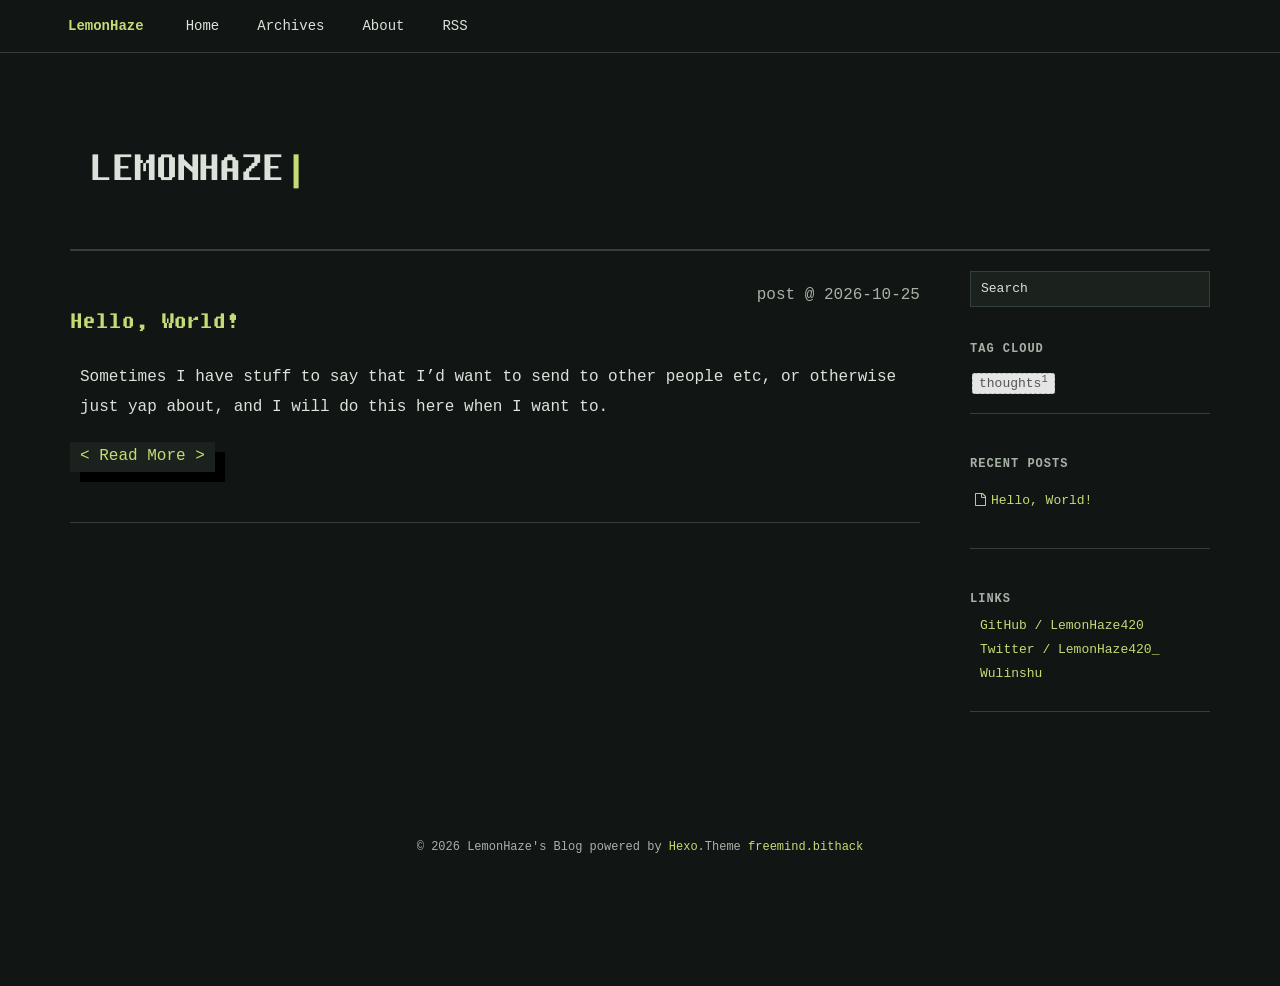
==== index.html @ b1869911 "Publish personal blog" ====
<!DOCTYPE HTML>
<html>
<head>
  <meta charset="utf-8">
  <meta http-equiv="pragma" content="no-cache">
  <meta http-equiv="cache-control" content="no-cache">
  <meta http-equiv="expires" content="0">
  
  <title>LemonHaze</title>
  <meta name="author" content="LemonHaze">
  
  <meta name="description" content="Random thoughts, games, experiments and whatever else comes to mind.">
  
  
  <meta name="viewport" content="width=device-width, initial-scale=1">

  
  <meta property="og:site_name" content="LemonHaze"/>

  
    <meta property="og:image" content=""/>
  

  
    <link rel="alternative" href="/atom.xml" title="LemonHaze" type="application/atom+xml">
  
  
    <link href="/favicon.svg" rel="icon">
  
  
  <link rel="stylesheet" href="/css/bootstrap.min.css" media="screen" type="text/css">
  <link rel="stylesheet" href="/css/font-awesome.css" media="screen" type="text/css">
  <link rel="stylesheet" href="/css/style.css" media="screen" type="text/css">
  <link rel="stylesheet" href="/css/responsive.css" media="screen" type="text/css">
  <link rel="stylesheet" href="/css/highlight.css" media="screen" type="text/css">
  <link rel="stylesheet" href="/css/prism.css" media="screen" type="text/css">
  <link rel="stylesheet" href="/css/google-fonts.css" media="screen" type="text/css">
  <!--[if lt IE 9]><script src="//html5shiv.googlecode.com/svn/trunk/html5.js"></script><![endif]-->

  <script src="/js/jquery-2.0.3.min.js"></script>

  <!-- analytics -->
  




  <link rel="stylesheet" href="/css/lemonhaze.css">
<meta name="generator" content="Hexo 8.1.2"></head>

 <body>  
  <nav id="main-nav" class="navbar navbar-inverse navbar-fixed-top" role="navigation">
    <div class="container">
      <button type="button" class="navbar-header navbar-toggle" data-toggle="collapse" data-target=".navbar-collapse">
		<span class="sr-only">Toggle navigation</span>
        <span class="icon-bar"></span>
        <span class="icon-bar"></span>
        <span class="icon-bar"></span>
      </button>
	  <a class="navbar-brand" href="/">LemonHaze</a>
      <div class="collapse navbar-collapse nav-menu">
		<ul class="nav navbar-nav">
		  
		  <li>
			<a href="/" title="Posts and random thoughts">
			  <i class=""></i>Home
			</a>
		  </li>
		  
		  <li>
			<a href="/archives/" title="All posts">
			  <i class=""></i>Archives
			</a>
		  </li>
		  
		  <li>
			<a href="/about/" title="History, projects and background">
			  <i class=""></i>About
			</a>
		  </li>
		  
		  <li>
			<a href="/atom.xml" title="Subscribe">
			  <i class=""></i>RSS
			</a>
		  </li>
		  
		</ul>
      </div>
    </div> <!-- container -->
</nav>
<div class="clearfix"></div>

  <div class="container">
  	<div class="content">
    	 <div class="page-header logo">
  <h1>LemonHaze<span class="blink-fast">|</span></h1>
</div>

<div class="row page">

	
	<div class="col-md-9">
	

<div id="top_search"></div>
		<div class="mypage">
		
		
<!-- title and entry -->
		
			
	
	<!-- display as entry -->
<div class="row">
	<div class="col-md-8">
		<h3 class="title">
			<a href="/posts/hello-world/" >Hello, World!</a>
		</h3>
		</div>
	<div class="col-md-4">
		<div class="date">post @ 2026-10-25  </div>
		</div>
	</div>
	


			<div class="entry">
  <div class="row">
	
	
		<p>Sometimes I have stuff to say that I’d want to send to other people etc, or otherwise just yap about, and I will do this here when I want to.</p>
	
	</div>
  <a type="button" href="/posts/hello-world/#more" class="btn btn-default more">Read More</a>
</div>

		

		</div>

		<!-- pagination -->
		<div>
  		<center>
		<div class="pagination">

   
</div>

  		</center>
		</div>

		
		
	</div> <!-- col-md-9 -->

	
		<div class="col-md-3">
	<div id="sidebar">
	
			
  <div id="site_search">
   <div class="form-group">
    <input type="text" id="local-search-input" aria-label="Search writing and projects" name="q" results="0" placeholder="Search" class="st-search-input st-default-search-input form-control"/>
   </div>  
  <div id="local-search-result" aria-live="polite"></div>
  </div>


		
			
		
			
	<div class="widget">
		<h4>Tag Cloud</h4>
		<ul class="tag_box inline list-unstyled">		
		
			<li><a href="/tags/thoughts/">thoughts<span>1</span></a></li>
		
		 
		</ul>
	</div>


		
			
<div class="widget">
  <h4>Recent Posts</h4>
  <ul class="entry list-unstyled">
    
      <li>
        <a href="/posts/hello-world/" ><i class="fa fa-file-o"></i>Hello, World!</a>
      </li>
    
  </ul>
</div>

		
			
<div class="widget">
	<h4>Links</h4>
	<ul class="blogroll list-unstyled">
	
		<li><i class="false"></i><a href="https://github.com/LemonHaze420" title="Public tools and source code" target="_blank"]);">GitHub / LemonHaze420</a></li>
	
		<li><i class="false"></i><a href="https://x.com/LemonHaze420_" title="Follow me on Twitter" target="_blank"]);">Twitter / LemonHaze420_</a></li>
	
		<li><i class="false"></i><a href="https://wulinshu.com/" title="Team Wulinshu projects and research" target="_blank"]);">Wulinshu</a></li>
	
	</ul>
</div>


		
	</div> <!-- sidebar -->
</div> <!-- col-md-3 -->

	
	
</div> <!-- row-fluid -->
	</div>
  </div>
  <div class="container-narrow">
  <footer> <p>
  
  &copy; 2026 LemonHaze's Blog
  
      powered by <a href="https://hexo.io/" target="_blank">Hexo</a>.Theme <a href="https://github.com/Ares-X/hexo-theme-freemind.bithack" target="_blank">freemind.bithack</a>  
</p>
 </footer>
</div> <!-- container-narrow -->
  


  
<a id="gotop" href="#">   
  <span>⬆︎TOP</span>
</a>

<script src="/js/jquery.imagesloaded.min.js"></script>
<script src="/js/gallery.js"></script>
<script src="/js/bootstrap.min.js"></script>
<script src="/js/main.js"></script>
<script src="/js/search.js"></script> 




   <script type="text/javascript">      
     var search_path = "search.xml";
	 if (search_path.length == 0) {
	 	search_path = "search.xml";
	 }
	 var path = "/" + search_path;
     searchFunc(path, 'local-search-input', 'local-search-result');
   </script>

</body>
   </html>
---- css/style.css ----
.container-narrow {
    margin: 0 auto;
    max-width: 970px
}

.container-narrow>footer {
    margin-top: 20px;
    text-align: center
}

.container-narrow>footer p {
    padding: 5px;
    display: inline-block;
    -webkit-border-radius: 6px;
    -moz-border-radius: 6px;
    border-radius: 6px
}

body {
    position: relative;
    padding-top: 40px;
    padding-bottom: 70px
}

.content {
    padding: 20px;
    margin: 20px -20px;
    -webkit-border-radius: 6px 6px 6px 6px;
    -moz-border-radius: 6px 6px 6px 6px;
    border-radius: 6px 6px 6px 6px
}

#sidebar {
    font-size: .9em
}

.post {
    font-size: 1.0em
}

.page {
    font-size: 16px
}

.page,
.post {
    line-height: 1.5em;
    font-family: Fira code,SimHei,Monaco, Menlo, Consolas,DOS,  'Courier New', monospace
}

.page .more {
    text-pull: right
}

.post .date {
    margin-bottom: 20px;
    font-weight: bold
}

.mypage {
    padding-bottom: 30px;
    border-bottom: 1px solid #fff
}

.navbar-brand {
    text-shadow: 0 1px 0 rgba(255, 255, 255, .1), 0 0 30px rgba(255, 255, 255, .125);
    -webkit-transition: all .2s linear;
    -moz-transition: all .2s linear;
    transition: all .2s linear
}

.navbar-brand:hover {
    text-decoration: none;
    text-shadow: 0 1px 0 rgba(255, 255, 255, .1), 0 0 30px rgba(255, 255, 255, .4)
}

.pagination {
    margin: 10px 0
}

.pagination a {
    color: #555
}

li i {
    margin-right: 5px;
    margin-left: 5px
}

.listing-item {
    line-height: 24px
}

.meta-widget {
    margin: 10px 0;
    font-size: .9em;
}

.meta-widget a {
    color: #aaaaaa
}

.tag_box {
    margin: 0;
    overflow: hidden
}

.tag_box li {
    line-height: 28px
}

.tag_box li i {
    opacity: .9
}

.tag_box.inline li {
    float: left
}

.tag_box a {
    padding: 2px 6px;
    margin: 2px;
    background: #e5e5e5;
    color: #555;
    border-radius: 3px;
    text-decoration: none;
    border: 1px dashed #bbb
}

.tag_box a span {
    vertical-align: super;
    font-size: .8em
}

.tag_box a:hover {
    background-color: #397bdd;
    color: #FFF
}

.tag_box a.active {
    background: #57a957;
    border: 1px solid #4c964d;
    color: #FFF
}

.widget {
    padding-top: 15px;
    padding-bottom: 15px;
    border-bottom: 1px solid #e0e0e0
}

#local-search-input {
    background-color: #000;
    color: #fff;
    font-family: dos;
    -webkit-text-fill-color: #bbb
}

#local-search-result {
    scroll: auto;
    overflow: auto;
    max-height: 3in;
    background-color: #000
}

ul.search-result-list {
    padding-left: 10px
}

a.search-result-title {
    font-weight: bold
}

p.search-result {
    color: #555
}

em.search-keyword {
    border-bottom: 1px dashed #4088b8;
    font-weight: bold
}

.tagcloud .entry {
    width: 100%
}

a {
    color: #2bbc8a
}

a:focus {
    color: #fefe54;
    background: #a50
}

a:hover {
    color: #000000;
    background: rgb(153, 153, 153)
}

a:active {
    color: #fefe54;
    background: #a50
}

a.label-anchor {
    position: relative;
    display: block;
    text-align: right;
    width: 200px;
    left: -210px;
    font-family: DOS, SimHei, Monaco, Menlo, Consolas, 'Courier New', monospace
}

a.label-anchor:target span {
    background-color: #b94a48
}

a.label-anchor:hover {
    text-decoration: none
}

a.label-anchor span {
    font-weight: bold;
    line-height: 0;
    color: #fff;
    text-shadow: 0 -1px 0 rgba(0, 0, 0, 0.25);
    white-space: nowrap;
    background-color: #666;
    padding: 1px 4px 2px;
    -webkit-border-radius: 3px;
    -moz-border-radius: 3px;
    border-radius: 3px
}

a.inline-ref {
    border-bottom: dotted 1px #333;
    color: black
}

a.inline-ref:hover {
    text-decoration: none;
    border-bottom: solid 1px #000
}

blockquote {
    border-left: 5px solid #ccc;
    font-size: .9em;
    background-color: #3a3a3a
}

blockquote p,
blockquote ol,
blockquote ul,
blockquote li,
.slogan {
    font-family: DOS, SimHei, Monaco, Menlo, Consolas, 'Courier New', monospace
}

img,
video {
    max-width: 97.5%;
    margin: 15px auto;
    display: block;
    height: auto
}

.slogan .icon-heart {
    opacity: .5;
    margin-right: 5px;
    margin-top: 3px
}

.slogan .icon-heart:hover {
    opacity: 1
}

.slogan {
    font-size: 1.2em;
    color: #fff;
    display: block;
    margin-bottom: 1.2em
}

.blink-fast {
    animation-duration: .5s;
    animation-name: blink;
    animation-iteration-count: infinite;
    animation-direction: alternate;
    animation-timing-function: ease-in-out
}

.blink-slow {
    animation-duration: 1s;
    animation-name: blink;
    animation-iteration-count: infinite;
    animation-direction: alternate;
    animation-timing-function: ease-in-out
}

@keyframes blink {
    0% {
        opacity: 1
    }

    50% {
        opacity: .8
    }

    100% {
        opacity: 0
    }
}

#gotop {
    display: block;
    width: 90px;
    height: 36px;
    position: fixed;
    bottom: 40px;
    right: 50px;
    text-decoration: none;
    display: none;
    background-color: #000
}

#gotop span {
    display: block;
    color: #fff
}

#gotop span:hover {
    color: #aaa
}

#gotop span {
    font-size: 24px;
    text-align: center;
    line-height: 35px;
    vertical-align: bottom
}

header h1 {
    font-weight: normal;
    line-height: 1.2em;
    margin-bottom: .6667em
}

h1 {
    font-size: 1.9em;
    margin-bottom: .6667em
}
h2 {
    font-size: 1.7em;
    margin-bottom: .6667em
}
h3 {
    font-size: 1.5em;
    margin-bottom: .6667em
}
h4 {
    font-size: 1.3em;
    margin-bottom: .6667em
}
h5 {
    font-size: 1.1em;
    margin-bottom: .6667em
}
h1,
h2,
h3,
h4,
h5,
h6 {
    text-rendering: optimizelegibility;
    font-weight: bold;
    line-height: 1.2em;
    font-family: DOS, SimHei, Monaco, Menlo, Consolas, 'Courier New', monospace;
    color: #fff
}

h2 {
    color: #fff;
    padding-top: 40px;
    margin: -25px 0 .83em
}

.page-header {
    -webkit-background-clip: border-box;
    -webkit-background-origin: padding-box;
    -webkit-background-size: cover;
    padding: 10px 20px 0px;
    margin: -20px -20px 20px;
    color: #fff;
    border-radius: 6px 6px 0 0;
    font-size: 1.3em
}
em{
    font-style:oblique;
}
.page .entry {
    padding-top: 10px;
    padding-bottom: 10px
}

.page .entry .row {
    padding-left: 20px;
    padding-right: 5px
}

.page .entry .col-md-8 {
    margin: 10px 0
}

.page .entry .thumbnail {
    margin: 10px
}

.page h3.title {
    position: relative;
    padding: 5px 0px 0px 0px;
    font-size: 1.5em;
    line-height: 1.3em;
    font-weight: bold;
    font-family: DOS, SimHei, Monaco, Menlo, Consolas, 'Courier New', monospace
}

.page h3.title div.article-title {
    width: 80%
}

.page h3.title div.date {
    float: right;
    font-size: .7em;
    color: #777
}

.archive-ul>.caret {
    vertical-align: 7px;
    margin-left: 5px;
    opacity: .3
}

.archive-ul:hover>.caret {
    opacity: 1
}

.toc {
    font-size: 10pt;
    width: auto;
    padding: 10px;
    background: #000
}

.toc .toc-title {
    font-size: 125%
}

.toc-article {
    list-style: circle;
    line-height: 1em;
    margin-bottom: 0;
    padding: 10px 12px
}

.toc-article li {
    margin-left: 5px !important;
    padding: 0 !important
}

.toc-article ol {
    list-style: square;
    padding: 5px 10px
}

.toc-article ol ol {
    list-style: circle;
    padding: 5px 10px
}

.line {
    height: 20px
}

table {
    border-collapse: separate;
    border-spacing: 0;
    vertical-align: middle
}

th {
    padding: 12px 10px 12px 10px;
    border-bottom: 1px dashed #4088b8
}

td {
    padding: 7px 10px 7px 10px;
    text-align: left;
    font-weight: normal;
    vertical-align: middle
}

.cf:before,
.cf:after {
    content: "";
    display: table
}

.cf:after {
    clear: both
}

.cf {
    *zoom: 1
}

hr {
    border-top: 2px solid #fff
}

.btn {
    margin-bottom: 10px
}

.btn:active {
    -webkit-box-shadow: #000 0 0 0 0;
    box-shadow: #000 0 0 0 0;
    margin: 10px 0 0 10px;
    outline: #000 none;
    background: #bbb !important
}

.ds-thread {
    font-size: .8em
}

.logo {
    background: url("../favicon.png") no-repeat left top;
    background-size: 5em
}

.logo>h1 {
    padding-left: 3em;
    font-size: 1.5em;
    line-height: 2.0em
}

.fa-heart:before {
    color: #f00
}

pre code {
    border-width: 0 !important
}

pre {
    border-width: 0 !important;
    font-size: 16px !important
}

pre,
.highlight,
.gist {
    background: #252525 !important;
    -webkit-border-radius: 0 !important;
    -moz-border-radius: 0 !important;
    border-radius: 0 !important
}

figure {
    border-width: 0 !important
}

.alert-success {
    color: #fefe54
}

.thumbnail {
    border: 0
}

.date {
    color: #fff;
    line-height: 3em;
    text-align: right
}

pre,
code {
    font-family: Fira Code,Monaco, Menlo, Consolas,DOS,  "Courier New", monospace !important
}

.fancybox-close:hover {
    background: url("../fancybox/fancybox_sprite.png")
}

.fancybox-close:focus {
    background: url("../fancybox/fancybox_sprite.png")
}

.fancybox-close:active {
    background: url("../fancybox/fancybox_sprite.png")
}

 .article-footer-copyright {
    margin: 1.5em 0 0;
    padding: 0em 1em;
    border-left: 3px solid #ff1700;
    background-color: #272727;
    list-style: none;
    font-size: 14px;
}


/*valine 评论系统样式*/


  

.v .vwrap{
border: 2px solid rgb(255, 255, 255) !important;

}
  
.v * {
    color: #e4e4e4!important;
}


.v .vlist .vcard .vhead .vsys {
    background: #393939 !important;

}

.v .vbtn{
    background: #000 !important;
    
}

.post-meta-item-text::before, em::after {
    content: '';
}
.post-meta-item-text{
    font-size: 12px;
}
.leancloud-visitors-count{
    font-size: 12px;
}

/*waline 评论系统样式*/

.wl-comment {
    /* 字体大小 */
    --waline-font-size: 16px;
    /* 常规颜色 */
    --waline-white: #000;
    --waline-light-grey: #666;
    --waline-dark-grey: #999;
  
    /* 主题色 */
    --waline-theme-color: #27ae60;
    --waline-active-color: #2ecc71;
  
    /* 布局颜色 */
    --waline-color: #e4e4e4;
    --waline-bgcolor: #000000;
    --waline-bgcolor-light: #101010;
    --waline-bgcolor-hover: #f0f0f0;
    --waline-border-color: #333;
    --waline-disable-bgcolor: #444;
    --waline-disable-color: #272727;
    --waline-code-bgcolor: #282c34;
  
    /* 特殊颜色 */
    --waline-bq-color: #272727;
  
    /* 头像 */
    --waline-avatar-size: 3.25rem;
    --waline-m-avatar-size: calc(var(--waline-avatar-size) * 9 / 13);
  
    /* 徽章 */
    --waline-badge-color: #3498db;
    --waline-badge-font-size: 0.775em;
  
    /* 信息 */
    --waline-info-bgcolor: #000000;
    --waline-info-color: #e4e4e4;
    --waline-info-font-size: 0.625em;
  
    /* 渲染选择 */
    --waline-border: 1px solid var(--waline-border-color);
    --waline-avatar-radius: 50%;
    --waline-box-shadow: none;
  }
  .wl-cards {
    --waline-color: #e3e3e3;
    --waline-bgcolor: #000000;
    --waline-bgcolor-light: #1a1a1a;
    --waline-bgcolor-hover: #f0f0f0;
    --waline-border-color: rgb(255, 255, 255);
    --waline-disable-bgcolor: #444;
    --waline-disable-color: #272727;
    --waline-code-bgcolor: #282c34;
    --waline-dark-grey: #e4e4e4;
    --waline-info-bgcolor: #000000;
    --waline-info-color: #e4e4e4;

    }

/*gitalk 评论系统样式*/

.gt-container .gt-header-textarea{

    background-color: #000 !important;
    border: 1px solid #8b8b8b !important;
}

.gt-container .gt-popup {

    background: rgb(0, 0, 0) !important;

}

.gt-container .gt-header-preview {

    border: 1px solid rgba(0,0,0,0.1)!important;
    background-color: #000000 !important;
}

.gt-container .gt-header-preview.markdown-body{

    color: #ffffff !important;
}

.gt-container .gt-btn {

    background-color: #2bbc8a!important;
    color: #000 !important;
    border: 1px solid #000000 !important;
    font-size: 0.8em !important;
}

.gt-container .gt-header-controls-tip {

    color: #2bbc8a!important;
}
.gt-container a {

    color: #2bbc8a !important;
}
.gt-container .gt-comment-content {
    background-color: #101010 !important;
}

.gt-container .gt-comment-body.markdown-body {
    color: #fff !important;
}

.gt-container .gt-svg svg {
    width: 100%;
    height: 100%;
    fill: #ffffff !important;
}
---- css/responsive.css ----
@media(min-width:1200px){.page .entry .thumbnail{float:right;width:300px}}@media(min-width:980px) and (max-width:1199px){.page .entry .thumbnail{float:right;width:31.623931623931625%;*width:31.570740134569924%}}@media(min-width:768px) and (max-width:979px){.page .entry .thumbnail{float:right;width:200px}}@media(min-width:481px) and (max-width:767px){.page .entry .thumbnail{float:right;width:31.491712707182323%;*width:31.43852121782062%}}@media(max-width:480px){.page .entry .thumbnail{margin-left:0}}
---- css/highlight.css ----
pre,
.highlight,
.gist {
    background: #333;
    margin: 1em 0;
    padding: 1em 2%;
    overflow: auto;
    color: #c9d1d9;
    font-size: 14px;
    text-shadow: none;
    -webkit-border-radius: 4px;
    -moz-border-radius: 4px;
    border-radius: 4px;
    border-style: solid;
    border-color: #ddd;
    border-width: 1px 0;
    line-height: 20px
}

code {
    background: #eee;
    border: 0px solid #d6d6d6;
    padding: 0 5px;
    margin: 2 2px;
    font-size: 90%;
    text-shadow: 0 0px rgb(0, 0, 0);
    word-break: break-all;
    word-wrap: break-word;
    white-space: normal
}

.highlight .gutter pre {
    text-align: left;
    padding-right: 20px;
    width: 100%;
    color: #666
}

pre,
code {
    font-family: Menlo, "Bitstream Vera Sans Mono", "DejaVu Sans Mono", Monaco, Consolas, monospace
}

pre code {
    background: 0;
    text-shadow: none;
    padding: 0;
    color: white; 
}

.highlight pre {
    border: 0;
    margin: 0;
    padding: 0;
    white-space: pre
}

.highlight table {
    margin: 0;
    width: auto
}

.highlight td {
    border: 0;
    padding: 0
}

.container .gist .gist-file {
    border: 0;
    font-family: Menlo, "Bitstream Vera Sans Mono", "DejaVu Sans Mono", Monaco, Consolas, monospace;
    margin: 0
}

.container .gist .gist-file .gist-data {
    background: 0;
    border: 0
}

.container .gist .gist-file .gist-data .line-numbers {
    background: 0;
    border: 0;
    padding-right: 20px;
    color: #666;
    text-align: left
}

.container .gist .gist-file .gist-data .line-data {
    padding: 0 !important
}

.container .gist .gist-file .highlight {
    margin: 0;
    padding: 0;
    border: 0
}

.container .gist .gist-file .gist-meta {
    background: #333;
    color: #999;
    font: .85em "Helvetica Neue", Helvetica, Arial, sans-serif;
    text-shadow: 0;
    padding: 0;
    margin-top: 1em;
    margin-left: 20px
}

.container .gist .gist-file .gist-meta a {
    color: #258fb8;
    font-weight: normal
}

.container .gist .gist-file .gist-meta a:hover {
    text-decoration: underline
}

.highlight figcaption {
    zoom: 1;
    font-size: .85em;
    color: #999;
    line-height: 1em;
    margin-bottom: 1em
}

.highlight figcaption:before,
.highlight figcaption:after {
    content: "";
    display: table
}

.highlight figcaption:after {
    clear: both
}

.highlight figcaption a {
    float: right
}

pre .comment{
        color: #8b949e
    }

pre .title {
    color: #d2a8ff
}

pre .variable,
pre .attribute,
pre .tag,
pre .regexp,
pre .ruby .constant,
pre .xml .tag .title,
pre .xml .pi,
pre .xml .doctype,
pre .html .doctype,
pre .css .id,
pre .css .class,
pre .css .pseudo {
    color: #79c0ff
}

pre .number{
        color: #79c0ff
}

pre .preprocessor,
pre .built_in,
pre .literal,
pre .params,
pre .constant {
    color: #ffa657
}

pre .class,
pre .ruby .class .title,
pre .css .rules .attribute {
    color: #9c9
}

pre .string,
pre .value,
pre .inheritance,
pre .header,
pre .ruby .symbol,
pre .xml .cdata {
    color: #a5d6ff
}

pre .css .hexcolor {
    color: #6cc
}

pre .function,
pre .python .decorator,
pre .python .title,
pre .ruby .function .title,
pre .ruby .title .keyword,
pre .perl .sub,
pre .javascript .title,
pre .coffeescript .title {
    color: #69c
}

pre .keyword,
pre .javascript .function {
    color: #ff7b72
}
---- css/prism.css ----
/* PrismJS 1.29.0
https://prismjs.com/download.html#themes=prism-okaidia&languages=[base64]&plugins=line-numbers */
code[class*=language-],pre[class*=language-]{color:#f8f8f2;background:0 0;text-shadow:0 1px rgba(0,0,0,.3);font-family:Consolas,Monaco,'Andale Mono','Ubuntu Mono',monospace;font-size:1em;text-align:left;white-space:pre;word-spacing:normal;word-break:normal;word-wrap:normal;line-height:1.5;-moz-tab-size:4;-o-tab-size:4;tab-size:4;-webkit-hyphens:none;-moz-hyphens:none;-ms-hyphens:none;hyphens:none}pre[class*=language-]{padding:1em;margin:.5em 0;overflow:auto;border-radius:.3em}:not(pre)>code[class*=language-],pre[class*=language-]{background:#272822}:not(pre)>code[class*=language-]{padding:.1em;border-radius:.3em;white-space:normal}.token.cdata,.token.comment,.token.doctype,.token.prolog{color:#8292a2}.token.punctuation{color:#f8f8f2}.token.namespace{opacity:.7}.token.constant,.token.deleted,.token.property,.token.symbol,.token.tag{color:#f92672}.token.boolean,.token.number{color:#ae81ff}.token.attr-name,.token.builtin,.token.char,.token.inserted,.token.selector,.token.string{color:#a6e22e}.language-css .token.string,.style .token.string,.token.entity,.token.operator,.token.url,.token.variable{color:#f8f8f2}.token.atrule,.token.attr-value,.token.class-name,.token.function{color:#e6db74}.token.keyword{color:#66d9ef}.token.important,.token.regex{color:#fd971f}.token.bold,.token.important{font-weight:700}.token.italic{font-style:italic}.token.entity{cursor:help}
pre[class*=language-].line-numbers{position:relative;padding-left:3.8em;counter-reset:linenumber}pre[class*=language-].line-numbers>code{position:relative;white-space:inherit}.line-numbers .line-numbers-rows{position:absolute;pointer-events:none;top:0;font-size:100%;left:-3.8em;width:3em;letter-spacing:-1px;border-right:1px solid #999;-webkit-user-select:none;-moz-user-select:none;-ms-user-select:none;user-select:none}.line-numbers-rows>span{display:block;counter-increment:linenumber}.line-numbers-rows>span:before{content:counter(linenumber);color:#999;display:block;padding-right:.8em;text-align:right}
---- css/google-fonts.css ----
@font-face{font-family:'Droid Serif';font-style:normal;font-weight:400;src:local('Droid Serif'),local('DroidSerif'),url('../fonts/google-fonts/0AKsP294HTD-nvJgucYTaIbN6UDyHWBl620a-IRfuBk.woff') format('woff')}@font-face{font-family:'Droid Serif';font-style:italic;font-weight:400;src:local('Droid Serif Italic'),local('DroidSerif-Italic'),url('../fonts/google-fonts/cj2hUnSRBhwmSPr9kS5899kZXW4sYc4BjuAIFc1SXII.woff') format('woff')}@font-face{font-family:'PT Sans';font-style:normal;font-weight:400;src:local('PT Sans'),local('PTSans-Regular'),url('../fonts/google-fonts/LKf8nhXsWg5ybwEGXk8UBQ.woff') format('woff')}@font-face{font-family:'PT Sans';font-style:normal;font-weight:700;src:local('PT Sans Bold'),local('PTSans-Bold'),url('../fonts/google-fonts/0XxGQsSc1g4rdRdjJKZrNBsxEYwM7FgeyaSgU71cLG0.woff') format('woff')}@font-face{font-family:'PT Sans';font-style:italic;font-weight:400;src:local('PT Sans Italic'),local('PTSans-Italic'),url('../fonts/google-fonts/PIPMHY90P7jtyjpXuZ2cLD8E0i7KZn-EPnyo3HZu7kw.woff') format('woff')}@font-face{font-family:'PT Sans';font-style:italic;font-weight:700;src:local('PT Sans Bold Italic'),local('PTSans-BoldItalic'),url('../fonts/google-fonts/lILlYDvubYemzYzN7GbLkHhCUOGz7vYGh680lGh-uXM.woff') format('woff')}@font-face{font-family:'PT Sans Narrow';font-style:normal;font-weight:400;src:local('PT Sans Narrow'),local('PTSans-Narrow'),url('../fonts/google-fonts/UyYrYy3ltEffJV9QueSi4RdbPw3QSf9R-kE0EsQUn2A.woff') format('woff')}@font-face{font-family:'Roboto';font-style:normal;font-weight:400;src:local('Roboto Regular'),local('Roboto-Regular'),url('../fonts/google-fonts/2UX7WLTfW3W8TclTUvlFyQ.woff') format('woff')}
---- css/lemonhaze.css ----
:root { color-scheme: dark; --bg: #111514; --text: #dce2da; --muted: #a7b2a7; --accent: #c4dc75; --line: #344039; }
body { background: var(--bg); color: var(--text); font-family: ui-monospace, SFMono-Regular, Consolas, 'Liberation Mono', monospace; padding-top: 64px; }
body::selection { color: var(--bg); background: var(--accent); }
.container { max-width: 1170px; }
.page, .post { font-family: inherit; font-size: 16px; line-height: 1.85; }
.content { padding-top: 28px; }
a { color: var(--accent); text-decoration: none; }
a:hover, a:focus { color: #e1efa8; text-decoration: underline; }
a:focus-visible, button:focus-visible, input:focus-visible { outline: 2px solid var(--accent); outline-offset: 4px; }
.navbar-inverse { background: #111514; border-bottom: 1px solid var(--line); }
.navbar-inverse .navbar-brand, .navbar-inverse .navbar-nav > li > a { color: var(--text); font-family: inherit; font-size: 14px; }
.navbar-inverse .navbar-brand { color: var(--accent); font-weight: 700; text-shadow: none; }
.navbar { min-height: 52px; }
.navbar-inverse .navbar-brand { height: 52px; padding: 16px 18px; line-height: 20px; }
.navbar-inverse .navbar-nav > li > a { padding: 16px 14px; line-height: 20px; }
.navbar-toggle { margin-top: 10px; }
.navbar-inverse .navbar-nav > li > a:hover { color: var(--accent); }
.page-header { border-color: var(--line); margin: 18px 0 20px; padding-bottom: 22px; }
.page-header h1 { color: var(--text); font-size: clamp(28px, 5vw, 42px); font-weight: 700; letter-spacing: -1.5px; }
.page-header.logo { background: none; margin-left: 0; margin-right: 0; }
.page-header.logo > h1 { padding-left: 0; font-size: clamp(28px, 5vw, 42px); line-height: 1.4; }
.navbar-toggle.navbar-header { margin-right: 15px; }
.slogan { color: var(--muted); margin-bottom: 24px; font-size: 14px; }
.eyebrow { color: var(--accent); font-size: 11px; letter-spacing: 1px; line-height: 1.7; }
.home-intro { padding: 16px 0 38px; margin-bottom: 32px; border-bottom: 1px solid var(--line); }
.home-intro h2 { font-size: clamp(25px, 4vw, 35px); line-height: 1.3; margin: 20px 0; letter-spacing: -1px; }
.home-intro > p:not(.eyebrow) { max-width: 65ch; }
.home-links { display: flex; flex-wrap: wrap; gap: 14px 30px; font-size: 14px; margin-top: 24px; }
.writing-empty { color: var(--muted); padding: 5px 0 24px; }
.writing-empty h2 { color: var(--text); font-size: 22px; }
.mypage { border-bottom-color: var(--line); overflow-wrap: anywhere; }
.page .mypage > p, .page .mypage > ul, .page .mypage > ol { max-width: 85ch; }
.mypage h2 { margin-top: 48px; margin-bottom: 20px; font-size: 24px; line-height: 1.4; color: var(--text); }
.mypage h3 { margin-top: 30px; line-height: 1.4; }
.mypage li { margin-bottom: 12px; }
.mypage p { margin-bottom: 20px; }
.mypage p a, .mypage li a { text-decoration: underline; text-decoration-color: #6d7a4c; text-underline-offset: 3px; }
.mypage img { max-width: 100%; height: auto; }
.date, .meta-widget, footer { color: var(--muted); }
.title, .widget h4 { font-family: inherit; }
.alert-success { background: #1a221b; border-color: var(--line); color: var(--muted); border-radius: 0; }
#sidebar { padding-left: 30px; font-size: 13px; }
.widget { border-color: var(--line); margin-bottom: 28px; }
.widget h4 { color: var(--muted); font-size: 12px; text-transform: uppercase; letter-spacing: 1px; }
input, .form-control, #local-search-input { background: #1b211d; color: var(--text); border: 1px solid var(--line); border-radius: 0; }
#local-search-input { font-family: inherit; -webkit-text-fill-color: var(--text); padding: 7px 10px; height: auto; width: 100%; }
#local-search-result { background: var(--bg); }
p.search-result { color: var(--muted); font-size: 12px; line-height: 1.7; }
code { background: #222b23; color: #dde9b8; border-radius: 2px; }
pre, .highlight { background: #0b0f0c; border-color: var(--line); color: var(--text); overflow-x: auto; max-width: 100%; }
.highlight table { width: 100%; }
.highlight .gutter { color: #839081; }
blockquote { border-color: var(--accent); color: var(--muted); font-size: 15px; }
.btn-default { background: #1b211d; color: var(--accent); border-color: var(--line); border-radius: 0; }
.btn-default:hover { background: #273126; color: var(--text); border-color: var(--accent); }
footer { font-size: 12px; line-height: 1.8; padding: 32px 20px; }
.blink-fast, .blink-slow { animation: none !important; color: var(--accent); }
table { display: block; overflow-x: auto; }
th, td { padding: 9px 14px; border-bottom: 1px solid var(--line); }
@media (max-width: 767px) { body { padding-top: 54px; } .content { margin: 0; padding: 14px 0; } .page, .post { font-size: 15px; } #sidebar { padding-left: 15px; margin-top: 35px; } .mypage h2 { font-size: 22px; } }
@media (prefers-reduced-motion: reduce) { *, *::before, *::after { animation: none !important; scroll-behavior: auto !important; } }
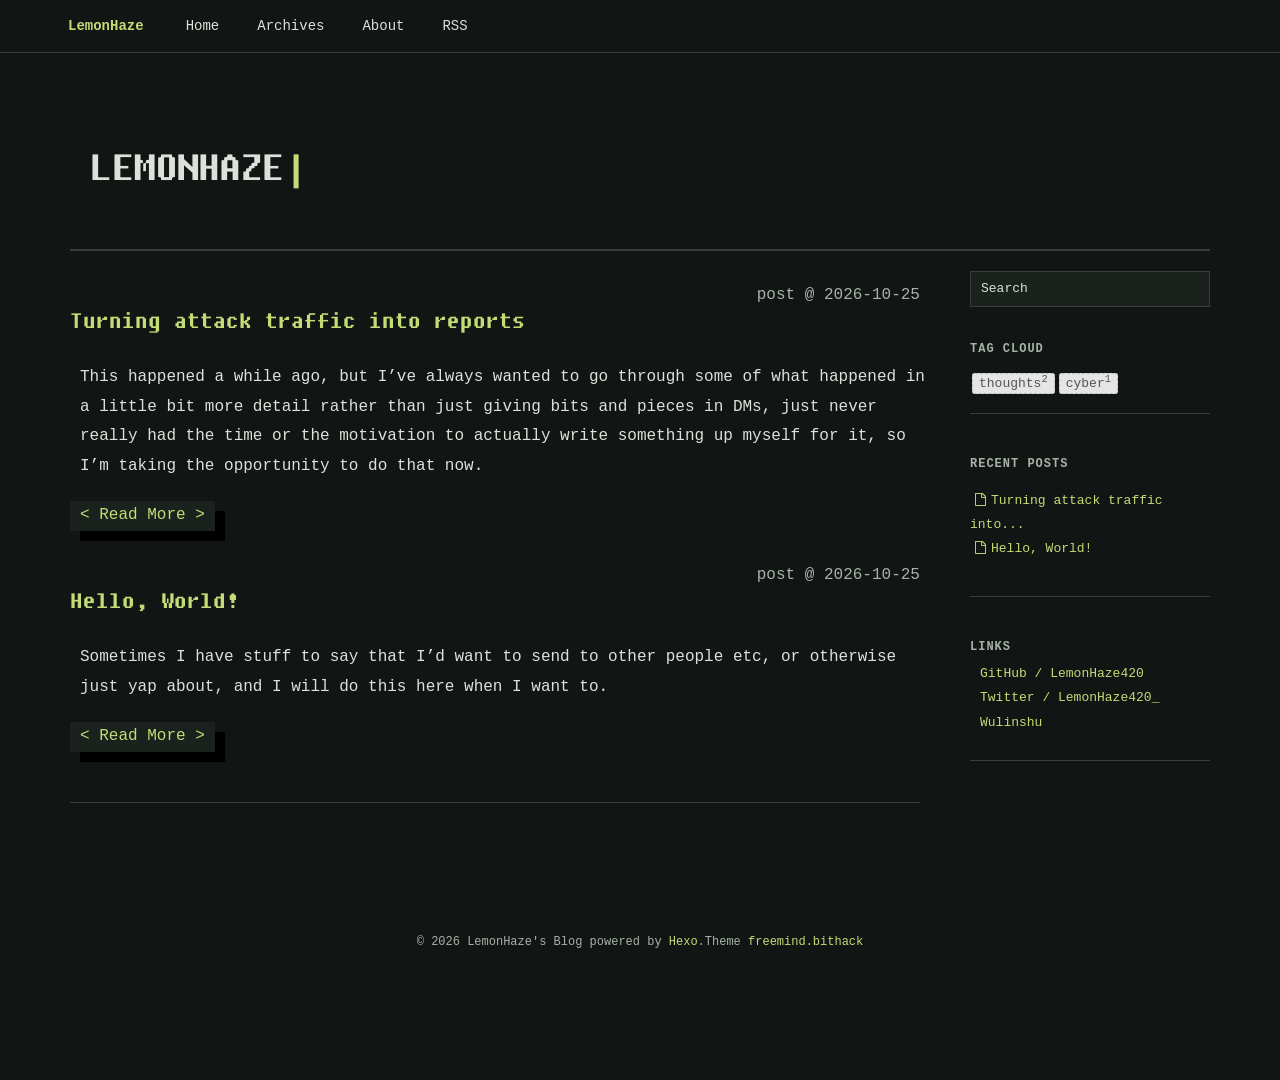
==== commit 48ca6db5: "Publish Turning attack traffic into reports" ====
--- a/index.html
+++ b/index.html
@@ -115,6 +115,33 @@
 <div class="row">
 	<div class="col-md-8">
 		<h3 class="title">
+			<a href="/posts/automated-cyber-reports/" >Turning attack traffic into reports</a>
+		</h3>
+		</div>
+	<div class="col-md-4">
+		<div class="date">post @ 2026-10-25  </div>
+		</div>
+	</div>
+	
+
+
+			<div class="entry">
+  <div class="row">
+	
+	
+		<p>This happened a while ago, but I’ve always wanted to go through some of what happened in a little bit more detail rather than just giving bits and pieces in DMs, just never really had the time or the motivation to actually write something up myself for it, so I’m taking the opportunity to do that now. </p>
+	
+	</div>
+  <a type="button" href="/posts/automated-cyber-reports/#more" class="btn btn-default more">Read More</a>
+</div>
+
+		
+			
+	
+	<!-- display as entry -->
+<div class="row">
+	<div class="col-md-8">
+		<h3 class="title">
 			<a href="/posts/hello-world/" >Hello, World!</a>
 		</h3>
 		</div>
@@ -175,7 +202,9 @@
 		<h4>Tag Cloud</h4>
 		<ul class="tag_box inline list-unstyled">		
 		
-			<li><a href="/tags/thoughts/">thoughts<span>1</span></a></li>
+			<li><a href="/tags/thoughts/">thoughts<span>2</span></a></li>
+		
+			<li><a href="/tags/cyber/">cyber<span>1</span></a></li>
 		
 		 
 		</ul>
@@ -187,6 +216,10 @@
 <div class="widget">
   <h4>Recent Posts</h4>
   <ul class="entry list-unstyled">
+    
+      <li>
+        <a href="/posts/automated-cyber-reports/" ><i class="fa fa-file-o"></i>Turning attack traffic into...</a>
+      </li>
     
       <li>
         <a href="/posts/hello-world/" ><i class="fa fa-file-o"></i>Hello, World!</a>
